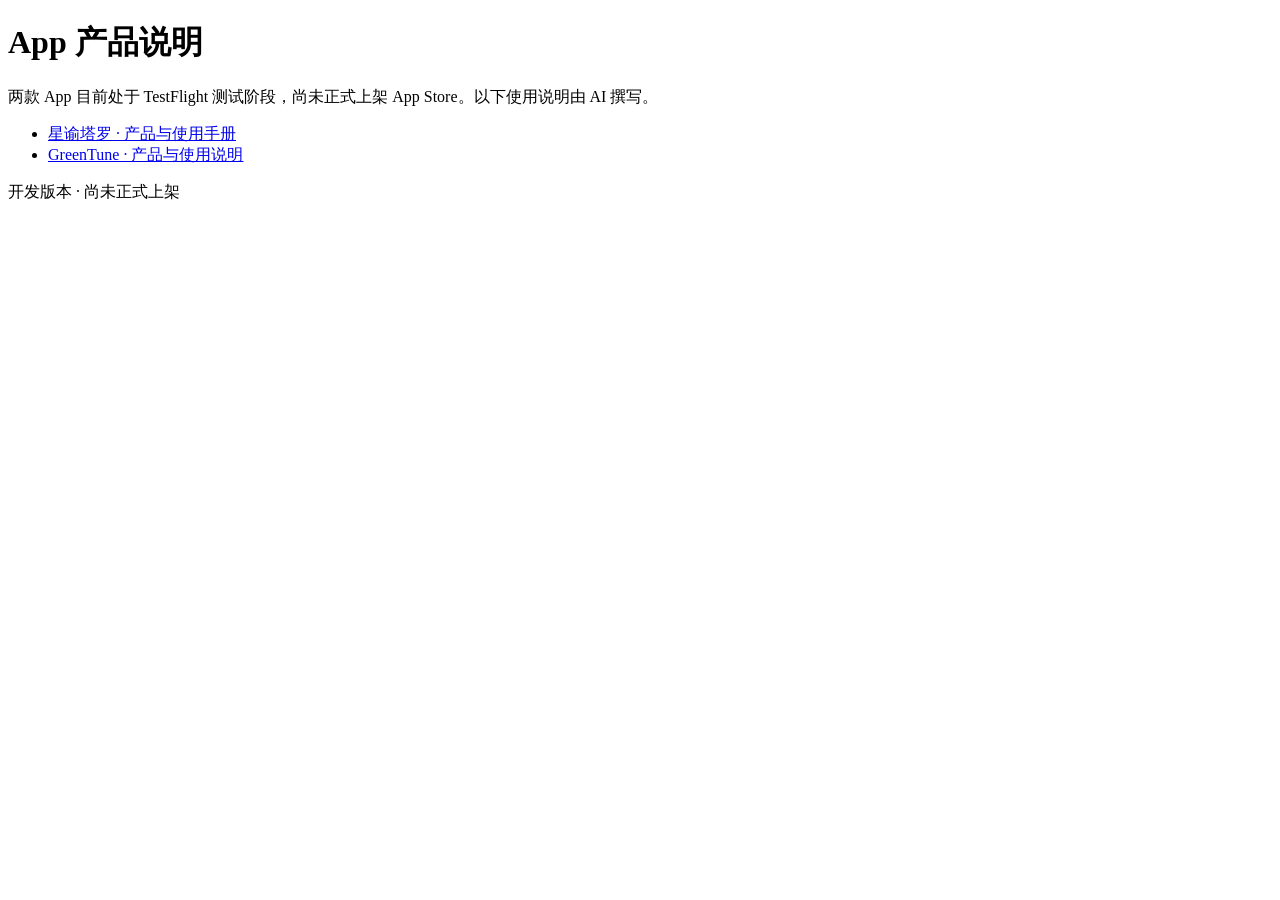
==== apps/index.html @ d832046f "Restore app usage guides with AI authorship and TestFlight status" ====
<!doctype html><html lang="zh-CN"><meta charset="utf-8"><meta name="viewport" content="width=device-width,initial-scale=1"><title>App 产品说明</title><body><h1>App 产品说明</h1><p>两款 App 目前处于 TestFlight 测试阶段，尚未正式上架 App Store。以下使用说明由 AI 撰写。</p><ul><li><a href="tarot/">星谕塔罗 · 产品与使用手册</a></li><li><a href="greentune/">GreenTune · 产品与使用说明</a></li></ul><p>开发版本 · 尚未正式上架</p></body></html>
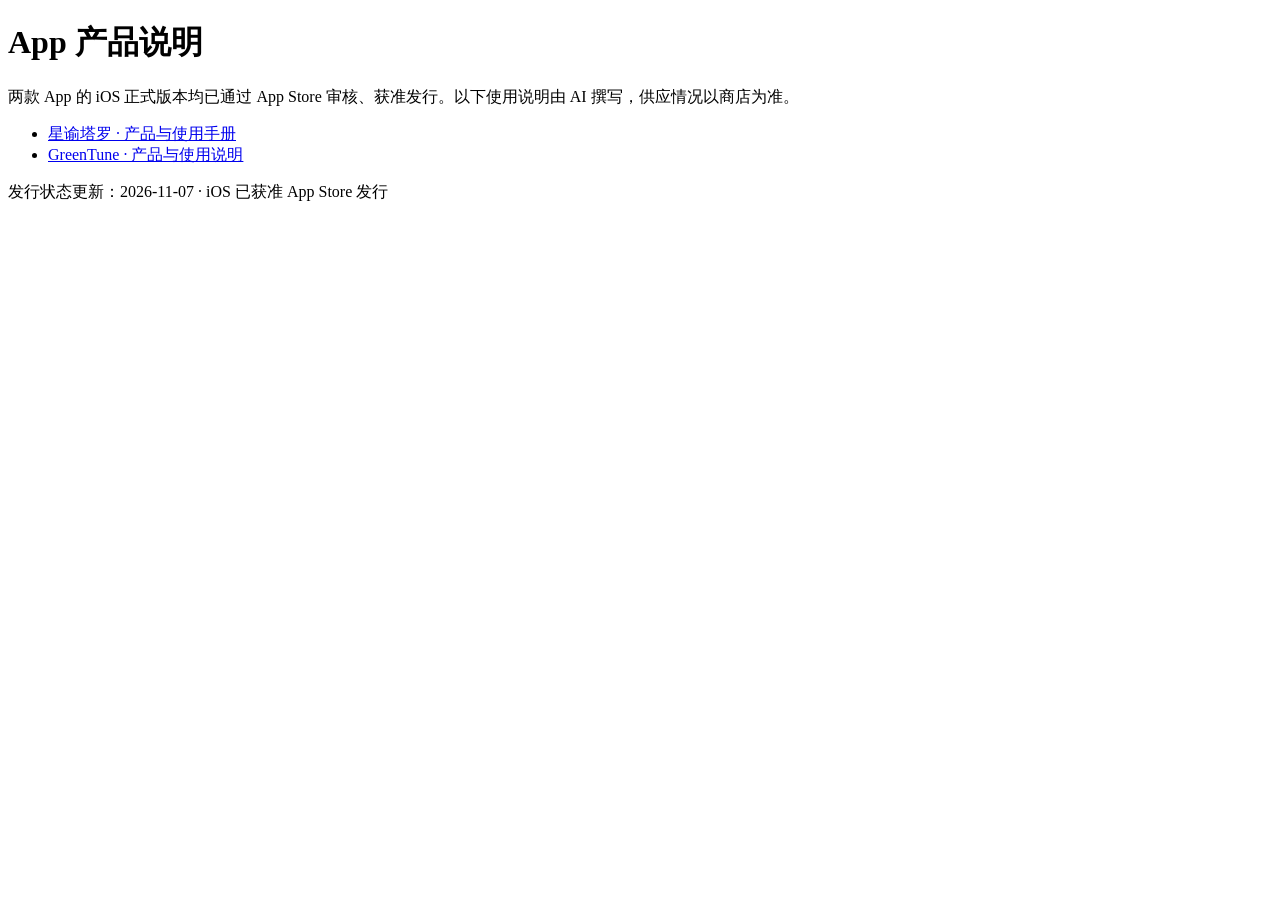
==== commit 75f0a157: "docs: mark iOS apps approved for App Store distribution" ====
--- a/apps/index.html
+++ b/apps/index.html
@@ -1 +1 @@
-<!doctype html><html lang="zh-CN"><meta charset="utf-8"><meta name="viewport" content="width=device-width,initial-scale=1"><title>App 产品说明</title><body><h1>App 产品说明</h1><p>两款 App 目前处于 TestFlight 测试阶段，尚未正式上架 App Store。以下使用说明由 AI 撰写。</p><ul><li><a href="tarot/">星谕塔罗 · 产品与使用手册</a></li><li><a href="greentune/">GreenTune · 产品与使用说明</a></li></ul><p>开发版本 · 尚未正式上架</p></body></html>+<!doctype html><html lang="zh-CN"><meta charset="utf-8"><meta name="viewport" content="width=device-width,initial-scale=1"><title>App 产品说明</title><body><h1>App 产品说明</h1><p>两款 App 的 iOS 正式版本均已通过 App Store 审核、获准发行。以下使用说明由 AI 撰写，供应情况以商店为准。</p><ul><li><a href="tarot/">星谕塔罗 · 产品与使用手册</a></li><li><a href="greentune/">GreenTune · 产品与使用说明</a></li></ul><p>发行状态更新：2026-11-07 · iOS 已获准 App Store 发行</p></body></html>
